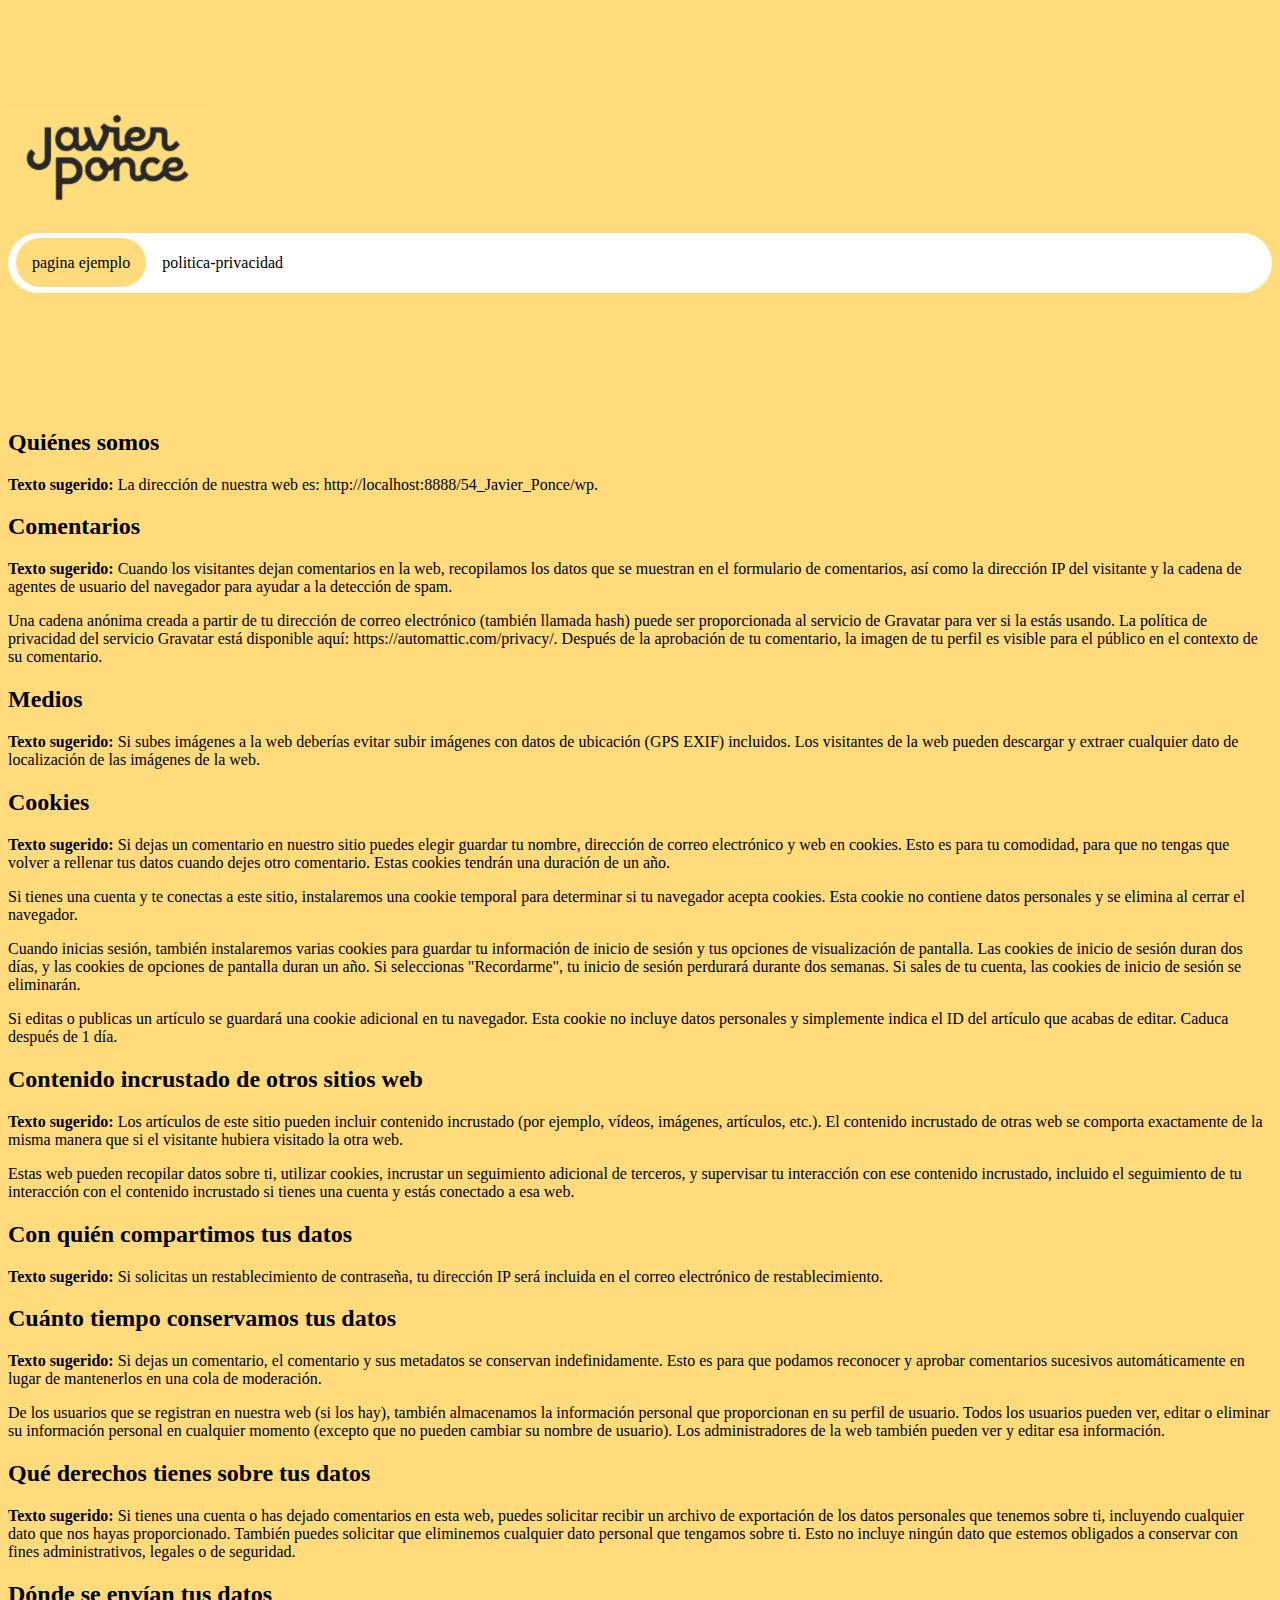
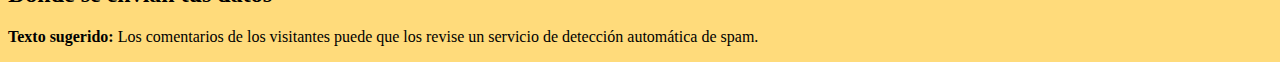
==== politica-privacidad.html @ 07174386 "test 6" ====
<!DOCTYPE html>
<html lang="en" style="margin-top:0!important;">
<head>
	<meta charset="UTF-8">
	<meta name="viewport" content="width=device-width, initial-scale=1.0">
	<meta http-equiv="X-UA-Compatible" content="ie=edge">
	<link href="https://cdn.jsdelivr.net/npm/bootstrap@5.3.0-alpha2/dist/css/bootstrap.min.css" rel="stylesheet" integrity="sha384-aFq/bzH65dt+w6FI2ooMVUpc+21e0SRygnTpmBvdBgSdnuTN7QbdgL+OapgHtvPp" crossorigin="anonymous">
	<script src="https://cdn.jsdelivr.net/npm/bootstrap@5.3.0-alpha2/dist/js/bootstrap.bundle.min.js" integrity="sha384-qKXV1j0HvMUeCBQ+QVp7JcfGl760yU08IQ+GpUo5hlbpg51QRiuqHAJz8+BrxE/N" crossorigin="anonymous"></script>
	<link rel="stylesheet" href="https://lindacastillor.github.io/jp/css/index.css">
	<title>Document</title>
</head>
<body>
<div class="agl agl-fadeCSSLeft">
<header class="bg-yellow pt-100 pb-100">
	<div class="container">
		<nav class="row">
			<div class="col-12">
				<img src="https://lindacastillor.github.io/jp/img/logo-javier.png" alt="" style="max-width:200px;">
			</div>
			<ul class="main-nav m-auto">
				<li><a href="" class="current">pagina ejemplo</a></li>
				<li><a href="https://lindacastillor.github.io/jp/politica-privacidad.html">politica-privacidad</a></li>
			</ul>
		</nav>
	</div>
</header>

<section>
	<div class="container">
		<div class="row">
			<!-- wp:heading -->
<h2>Quiénes somos</h2>
<!-- /wp:heading -->

<!-- wp:paragraph -->
<p><strong class="privacy-policy-tutorial">Texto sugerido: </strong>La dirección de nuestra web es: http://localhost:8888/54_Javier_Ponce/wp.</p>
<!-- /wp:paragraph -->

<!-- wp:heading -->
<h2>Comentarios</h2>
<!-- /wp:heading -->

<!-- wp:paragraph -->
<p><strong class="privacy-policy-tutorial">Texto sugerido: </strong>Cuando los visitantes dejan comentarios en la web, recopilamos los datos que se muestran en el formulario de comentarios, así como la dirección IP del visitante y la cadena de agentes de usuario del navegador para ayudar a la detección de spam.</p>
<!-- /wp:paragraph -->

<!-- wp:paragraph -->
<p>Una cadena anónima creada a partir de tu dirección de correo electrónico (también llamada hash) puede ser proporcionada al servicio de Gravatar para ver si la estás usando. La política de privacidad del servicio Gravatar está disponible aquí: https://automattic.com/privacy/. Después de la aprobación de tu comentario, la imagen de tu perfil es visible para el público en el contexto de su comentario.</p>
<!-- /wp:paragraph -->

<!-- wp:heading -->
<h2>Medios</h2>
<!-- /wp:heading -->

<!-- wp:paragraph -->
<p><strong class="privacy-policy-tutorial">Texto sugerido: </strong>Si subes imágenes a la web deberías evitar subir imágenes con datos de ubicación (GPS EXIF) incluidos. Los visitantes de la web pueden descargar y extraer cualquier dato de localización de las imágenes de la web.</p>
<!-- /wp:paragraph -->

<!-- wp:heading -->
<h2>Cookies</h2>
<!-- /wp:heading -->

<!-- wp:paragraph -->
<p><strong class="privacy-policy-tutorial">Texto sugerido: </strong>Si dejas un comentario en nuestro sitio puedes elegir guardar tu nombre, dirección de correo electrónico y web en cookies. Esto es para tu comodidad, para que no tengas que volver a rellenar tus datos cuando dejes otro comentario. Estas cookies tendrán una duración de un año.</p>
<!-- /wp:paragraph -->

<!-- wp:paragraph -->
<p>Si tienes una cuenta y te conectas a este sitio, instalaremos una cookie temporal para determinar si tu navegador acepta cookies. Esta cookie no contiene datos personales y se elimina al cerrar el navegador.</p>
<!-- /wp:paragraph -->

<!-- wp:paragraph -->
<p>Cuando inicias sesión, también instalaremos varias cookies para guardar tu información de inicio de sesión y tus opciones de visualización de pantalla. Las cookies de inicio de sesión duran dos días, y las cookies de opciones de pantalla duran un año. Si seleccionas "Recordarme", tu inicio de sesión perdurará durante dos semanas. Si sales de tu cuenta, las cookies de inicio de sesión se eliminarán.</p>
<!-- /wp:paragraph -->

<!-- wp:paragraph -->
<p>Si editas o publicas un artículo se guardará una cookie adicional en tu navegador. Esta cookie no incluye datos personales y simplemente indica el ID del artículo que acabas de editar. Caduca después de 1 día.</p>
<!-- /wp:paragraph -->

<!-- wp:heading -->
<h2>Contenido incrustado de otros sitios web</h2>
<!-- /wp:heading -->

<!-- wp:paragraph -->
<p><strong class="privacy-policy-tutorial">Texto sugerido: </strong>Los artículos de este sitio pueden incluir contenido incrustado (por ejemplo, vídeos, imágenes, artículos, etc.). El contenido incrustado de otras web se comporta exactamente de la misma manera que si el visitante hubiera visitado la otra web.</p>
<!-- /wp:paragraph -->

<!-- wp:paragraph -->
<p>Estas web pueden recopilar datos sobre ti, utilizar cookies, incrustar un seguimiento adicional de terceros, y supervisar tu interacción con ese contenido incrustado, incluido el seguimiento de tu interacción con el contenido incrustado si tienes una cuenta y estás conectado a esa web.</p>
<!-- /wp:paragraph -->

<!-- wp:heading -->
<h2>Con quién compartimos tus datos</h2>
<!-- /wp:heading -->

<!-- wp:paragraph -->
<p><strong class="privacy-policy-tutorial">Texto sugerido: </strong>Si solicitas un restablecimiento de contraseña, tu dirección IP será incluida en el correo electrónico de restablecimiento.</p>
<!-- /wp:paragraph -->

<!-- wp:heading -->
<h2>Cuánto tiempo conservamos tus datos</h2>
<!-- /wp:heading -->

<!-- wp:paragraph -->
<p><strong class="privacy-policy-tutorial">Texto sugerido: </strong>Si dejas un comentario, el comentario y sus metadatos se conservan indefinidamente. Esto es para que podamos reconocer y aprobar comentarios sucesivos automáticamente en lugar de mantenerlos en una cola de moderación.</p>
<!-- /wp:paragraph -->

<!-- wp:paragraph -->
<p>De los usuarios que se registran en nuestra web (si los hay), también almacenamos la información personal que proporcionan en su perfil de usuario. Todos los usuarios pueden ver, editar o eliminar su información personal en cualquier momento (excepto que no pueden cambiar su nombre de usuario). Los administradores de la web también pueden ver y editar esa información.</p>
<!-- /wp:paragraph -->

<!-- wp:heading -->
<h2>Qué derechos tienes sobre tus datos</h2>
<!-- /wp:heading -->

<!-- wp:paragraph -->
<p><strong class="privacy-policy-tutorial">Texto sugerido: </strong>Si tienes una cuenta o has dejado comentarios en esta web, puedes solicitar recibir un archivo de exportación de los datos personales que tenemos sobre ti, incluyendo cualquier dato que nos hayas proporcionado. También puedes solicitar que eliminemos cualquier dato personal que tengamos sobre ti. Esto no incluye ningún dato que estemos obligados a conservar con fines administrativos, legales o de seguridad.</p>
<!-- /wp:paragraph -->

<!-- wp:heading -->
<h2>Dónde se envían tus datos</h2>
<!-- /wp:heading -->

<!-- wp:paragraph -->
<p><strong class="privacy-policy-tutorial">Texto sugerido: </strong>Los comentarios de los visitantes puede que los revise un servicio de detección automática de spam.</p>
<!-- /wp:paragraph -->
		</div>
	</div>
</section>



</div>
</body>
</html>
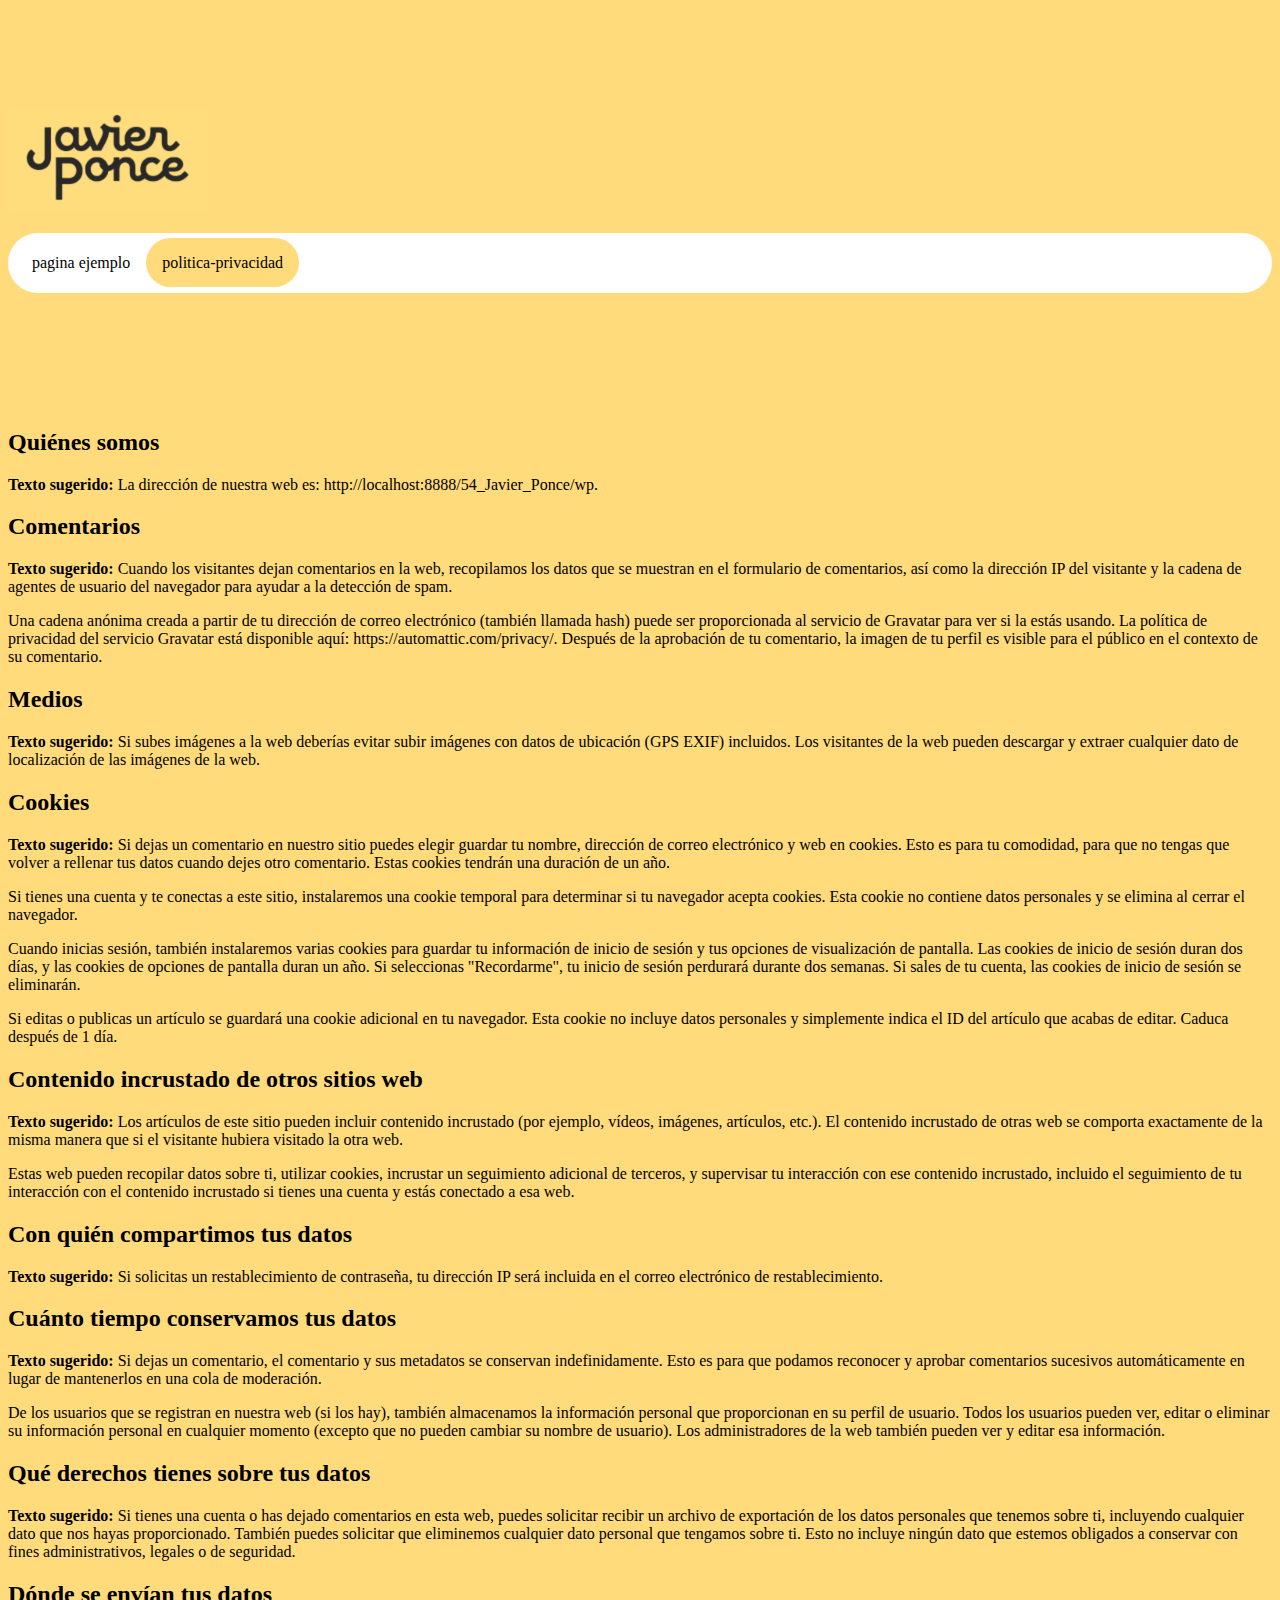
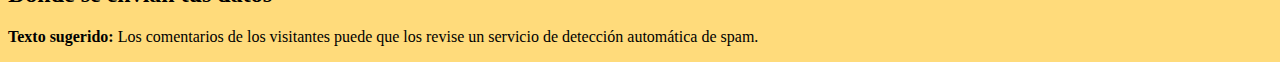
==== commit a7e51385: "test 7" ====
--- a/politica-privacidad.html
+++ b/politica-privacidad.html
@@ -18,8 +18,8 @@
 				<img src="https://lindacastillor.github.io/jp/img/logo-javier.png" alt="" style="max-width:200px;">
 			</div>
 			<ul class="main-nav m-auto">
-				<li><a href="" class="current">pagina ejemplo</a></li>
-				<li><a href="https://lindacastillor.github.io/jp/politica-privacidad.html">politica-privacidad</a></li>
+				<li><a href="">pagina ejemplo</a></li>
+				<li><a href="https://lindacastillor.github.io/jp/politica-privacidad.html" class="current">politica-privacidad</a></li>
 			</ul>
 		</nav>
 	</div>
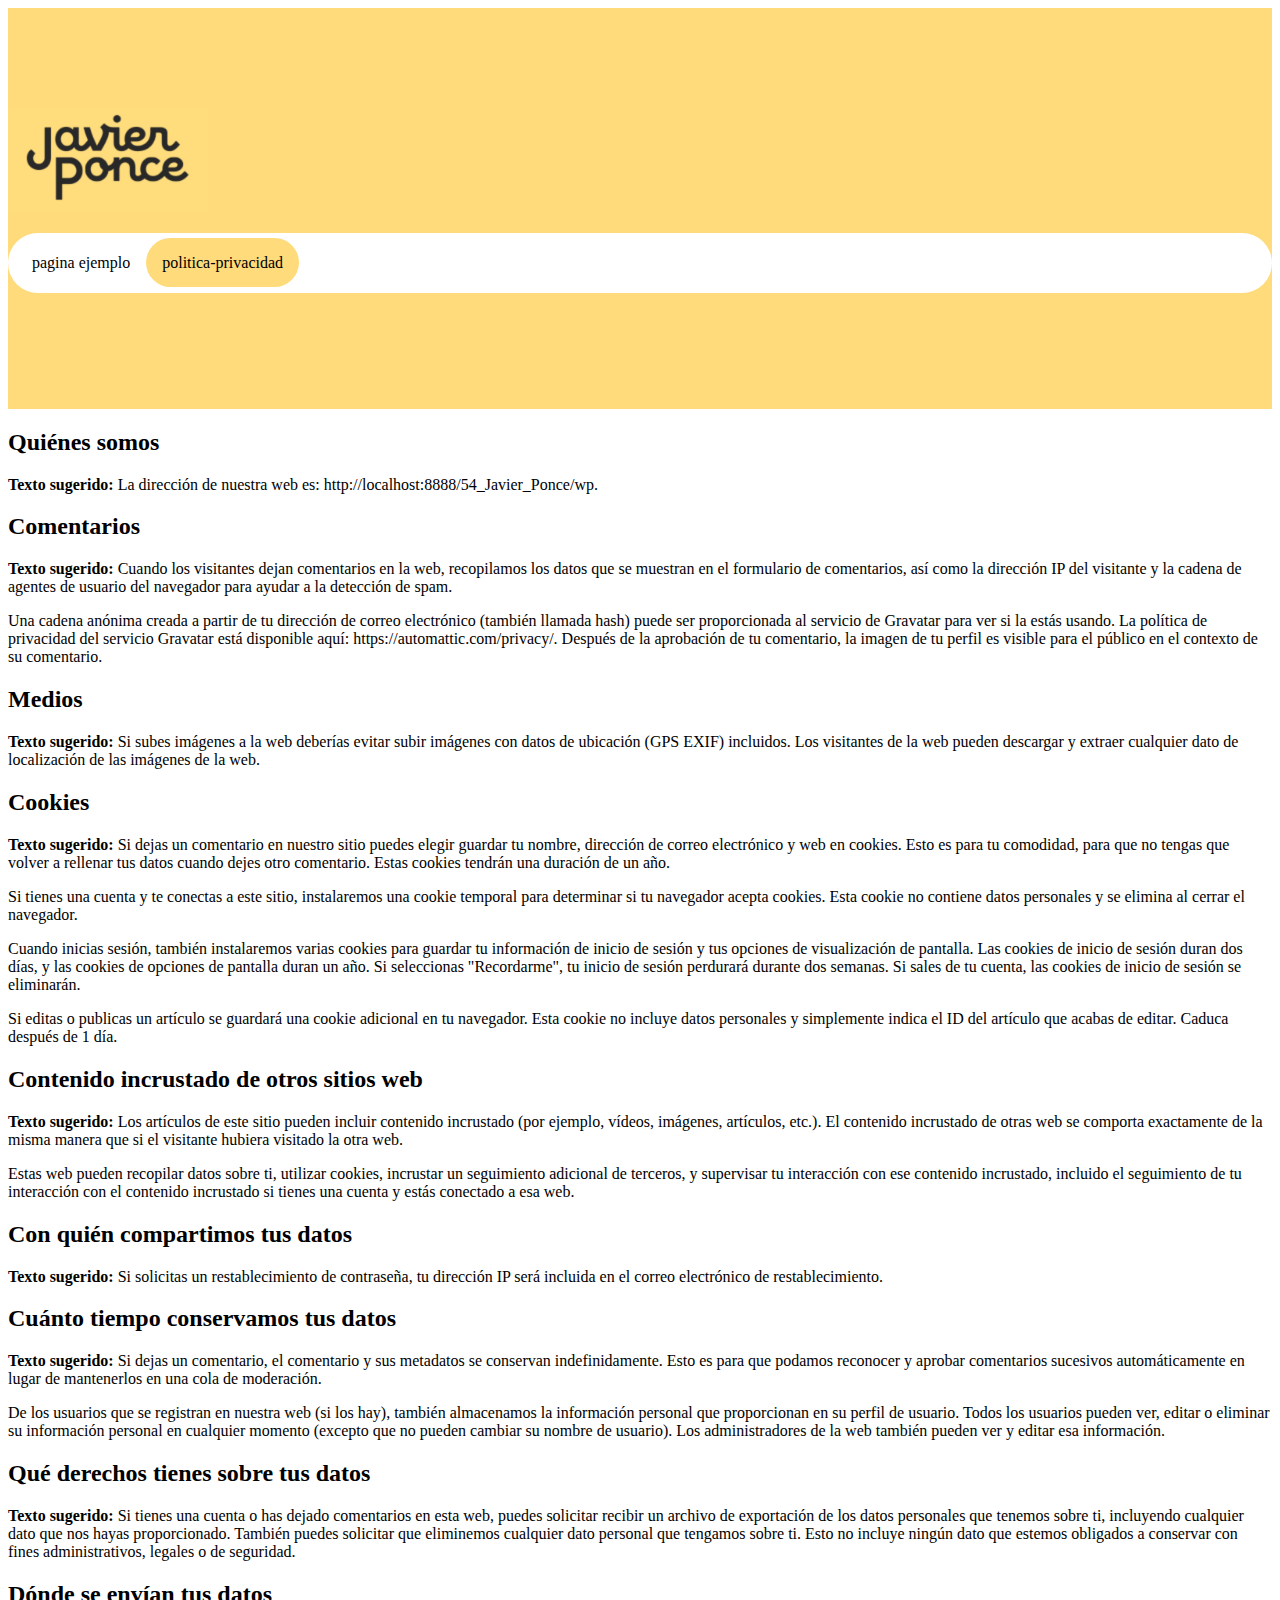
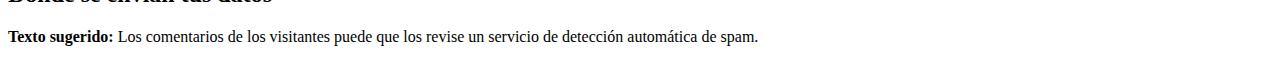
==== commit e2aa6e65: "test 14" ====
--- a/politica-privacidad.html
+++ b/politica-privacidad.html
@@ -9,16 +9,18 @@
 	<link rel="stylesheet" href="https://lindacastillor.github.io/jp/css/index.css">
 	<title>Document</title>
 </head>
-<body>
+<body class="pivacy">
 <div class="agl agl-fadeCSSLeft">
 <header class="bg-yellow pt-100 pb-100">
 	<div class="container">
 		<nav class="row">
 			<div class="col-12">
+				<a href="https://lindacastillor.github.io/jp/">
 				<img src="https://lindacastillor.github.io/jp/img/logo-javier.png" alt="" style="max-width:200px;">
+				</a>
 			</div>
 			<ul class="main-nav m-auto">
-				<li><a href="">pagina ejemplo</a></li>
+				<li><a href="https://lindacastillor.github.io/jp/">pagina ejemplo</a></li>
 				<li><a href="https://lindacastillor.github.io/jp/politica-privacidad.html" class="current">politica-privacidad</a></li>
 			</ul>
 		</nav>
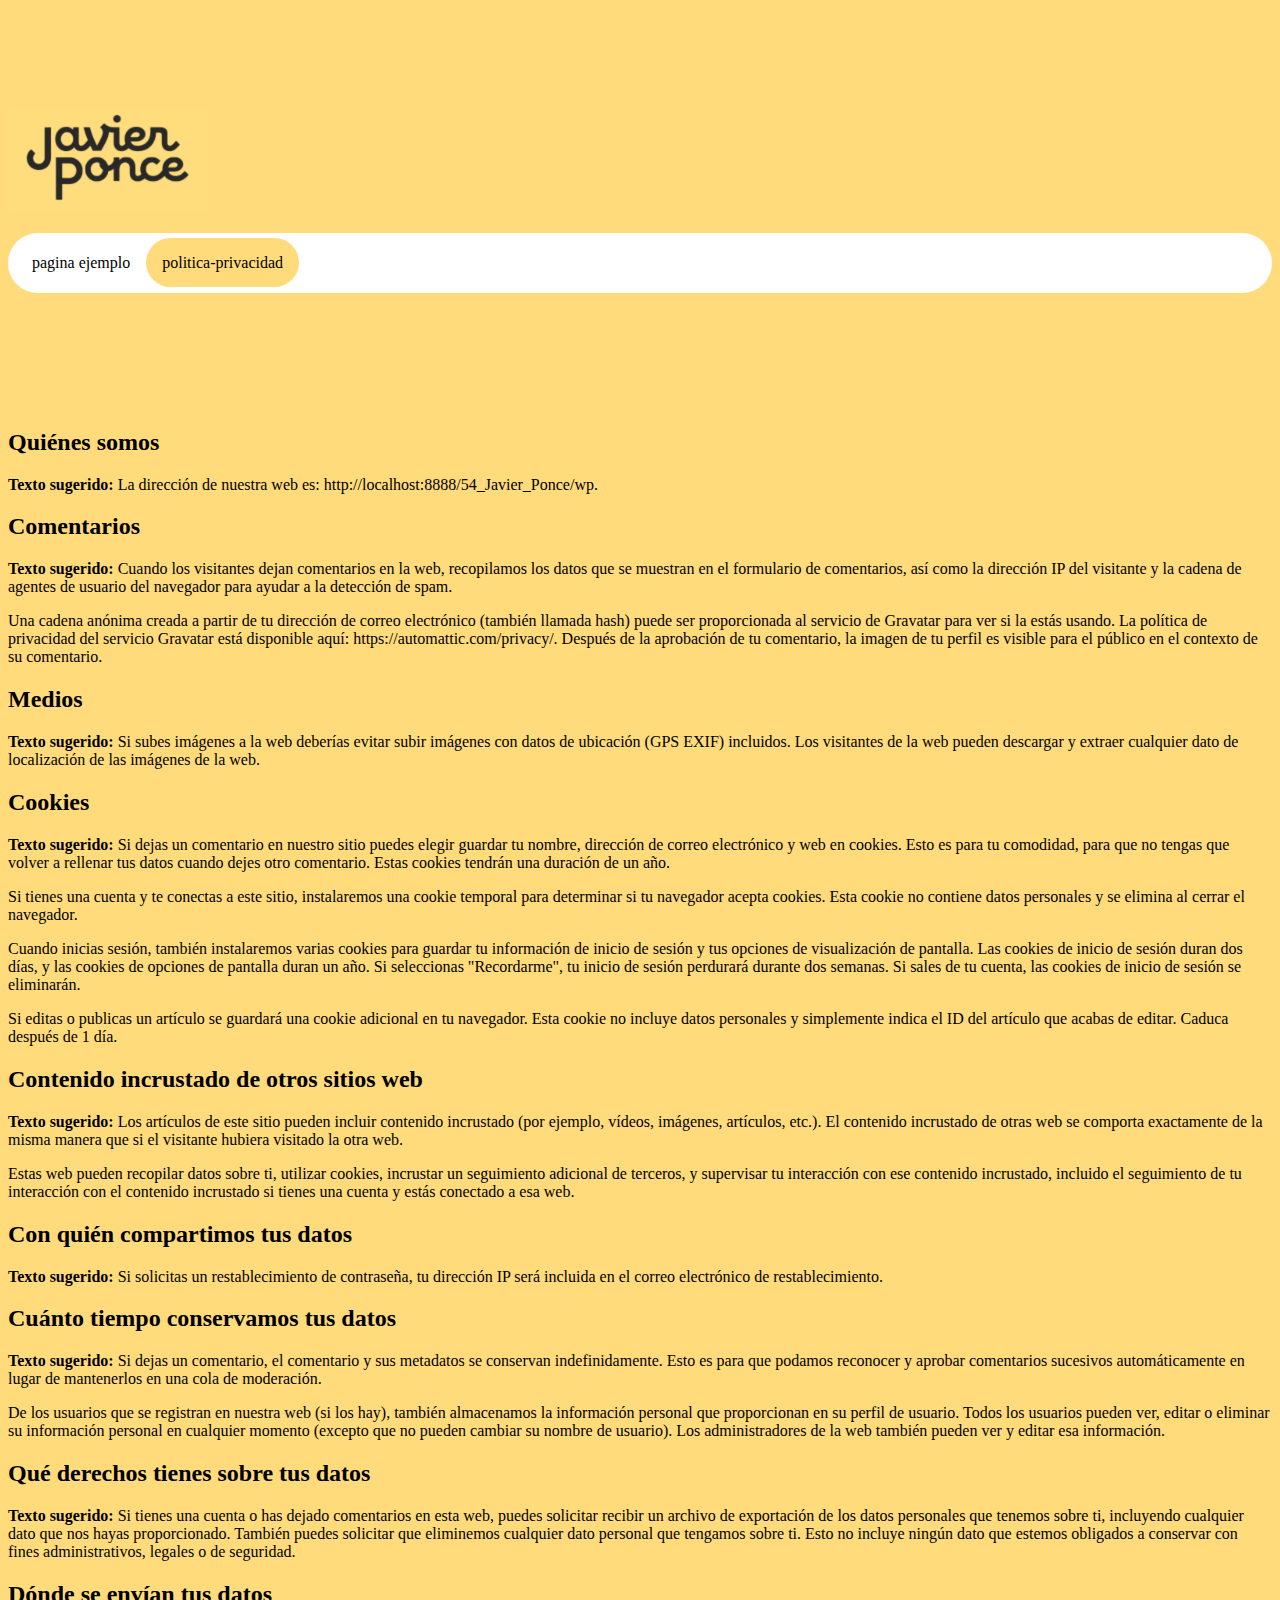
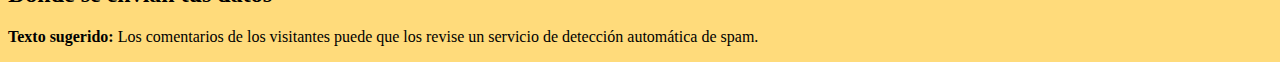
==== commit 6edaa215: "test 15" ====
--- a/politica-privacidad.html
+++ b/politica-privacidad.html
@@ -9,7 +9,7 @@
 	<link rel="stylesheet" href="https://lindacastillor.github.io/jp/css/index.css">
 	<title>Document</title>
 </head>
-<body class="pivacy">
+<body class="privacy">
 <div class="agl agl-fadeCSSLeft">
 <header class="bg-yellow pt-100 pb-100">
 	<div class="container">
